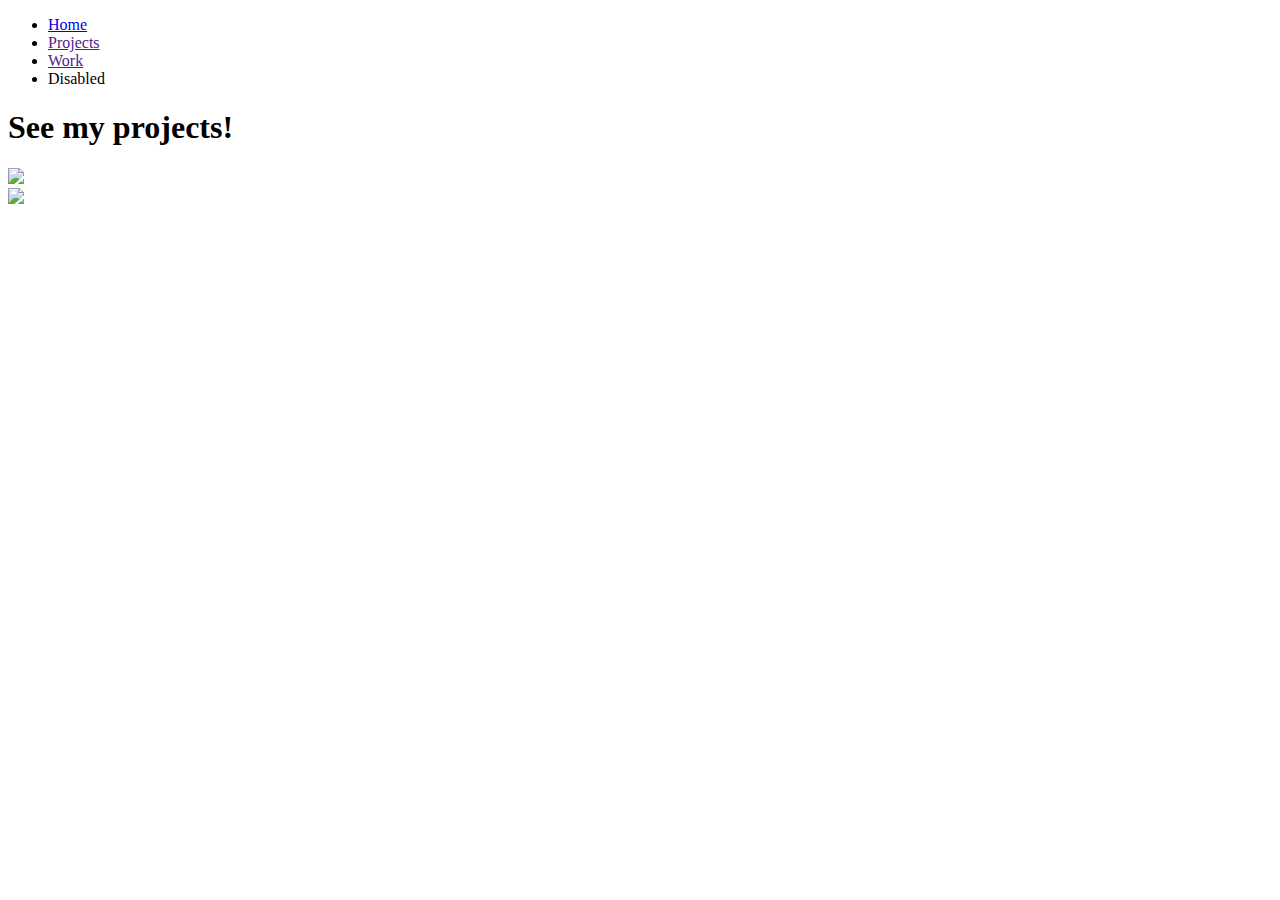
==== projects.html @ 774f16ed "reu posters:" ====
<!doctype html>
<html lang="en">
    <head>
        <meta charset="utf-8">
        <meta name="viewport" content="width=device-width, initial-scale=1">
        <title>My Projects</title>
        <link href="https://cdn.jsdelivr.net/npm/bootstrap@5.3.1/dist/css/bootstrap.min.css" rel="stylesheet" integrity="sha384-4bw+/aepP/YC94hEpVNVgiZdgIC5+VKNBQNGCHeKRQN+PtmoHDEXuppvnDJzQIu9" crossorigin="anonymous">
        <script src="https://cdn.jsdelivr.net/npm/bootstrap@5.3.1/dist/js/bootstrap.bundle.min.js" integrity="sha384-HwwvtgBNo3bZJJLYd8oVXjrBZt8cqVSpeBNS5n7C8IVInixGAoxmnlMuBnhbgrkm" crossorigin="anonymous"></script>
    </head>
    <body>
        <ul class="nav">
            <li class="nav-item">
                <a class="nav-link" href="index.html">Home</a>
            </li>
            <li class="nav-item">
                <a class="nav-link active" aria-current="page" href="">Projects</a>
            </li>            
            <li class="nav-item">
                <a class="nav-link" href="">Work</a>
            </li>
            <li class="nav-item">
                <a class="nav-link disabled" aria-disabled="true">Disabled</a>
            </li>
          </ul>

          
        <h1 class="d-flex p-2 rounded">See my projects!</h1>

        <div class="projects">
            <div class="project1" id="cmu">
                <img src="./Assets/images/CMUPoster.png" height="500px">
            </div>

            <div class="project2" id="usc">
                <img src="./Assets/images/USCPoster.png" height="500px">
            </div>
        </div>
        
    </body>
</html>
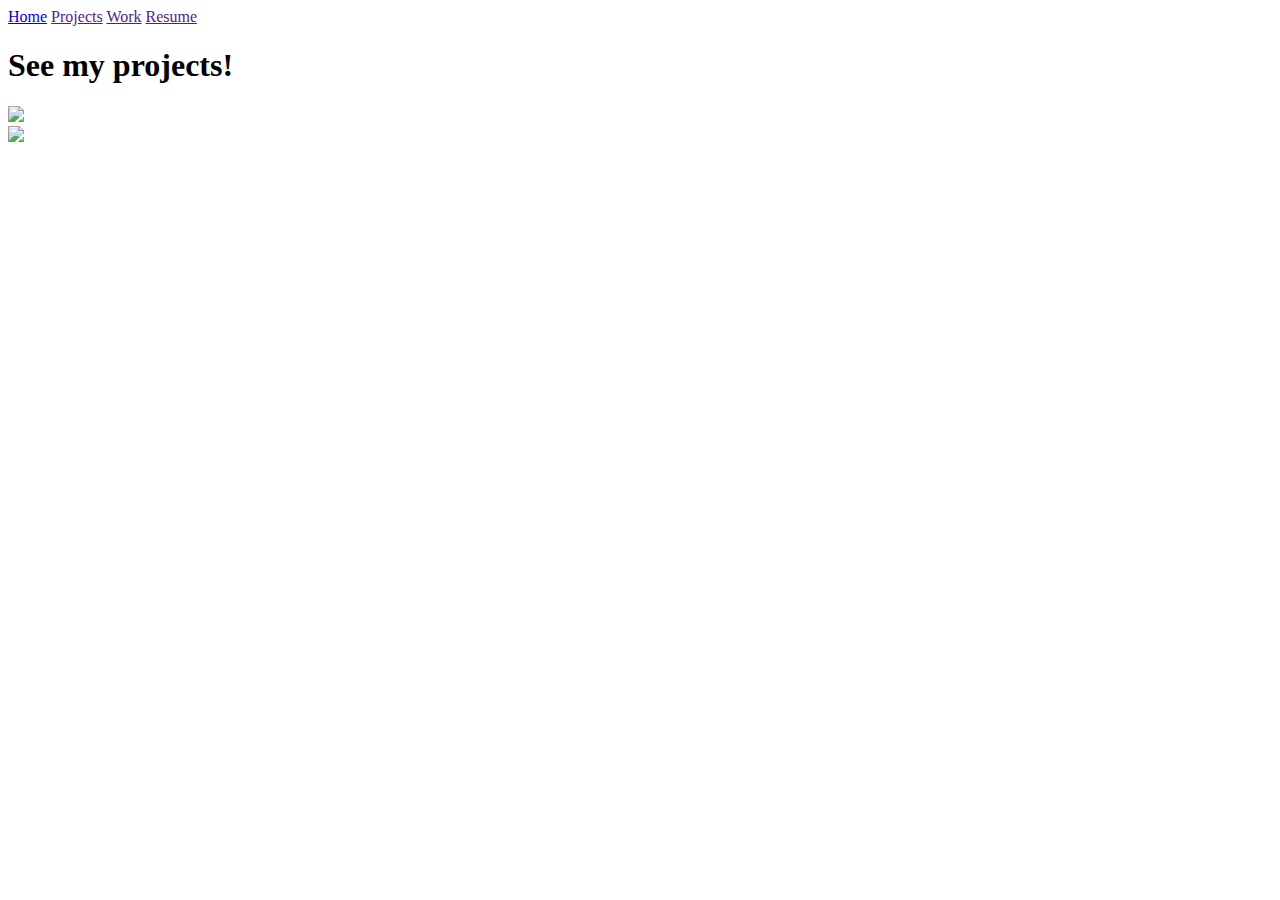
==== commit 033f6340: "starting design" ====
--- a/projects.html
+++ b/projects.html
@@ -6,32 +6,27 @@
         <title>My Projects</title>
         <link href="https://cdn.jsdelivr.net/npm/bootstrap@5.3.1/dist/css/bootstrap.min.css" rel="stylesheet" integrity="sha384-4bw+/aepP/YC94hEpVNVgiZdgIC5+VKNBQNGCHeKRQN+PtmoHDEXuppvnDJzQIu9" crossorigin="anonymous">
         <script src="https://cdn.jsdelivr.net/npm/bootstrap@5.3.1/dist/js/bootstrap.bundle.min.js" integrity="sha384-HwwvtgBNo3bZJJLYd8oVXjrBZt8cqVSpeBNS5n7C8IVInixGAoxmnlMuBnhbgrkm" crossorigin="anonymous"></script>
+        <script src="https://ajax.googleapis.com/ajax/libs/jquery/3.6.4/jquery.min.js"></script>
+        <script src="./Assets/js/main.js"></script>
     </head>
     <body>
-        <ul class="nav">
-            <li class="nav-item">
-                <a class="nav-link" href="index.html">Home</a>
-            </li>
-            <li class="nav-item">
-                <a class="nav-link active" aria-current="page" href="">Projects</a>
-            </li>            
-            <li class="nav-item">
-                <a class="nav-link" href="">Work</a>
-            </li>
-            <li class="nav-item">
-                <a class="nav-link disabled" aria-disabled="true">Disabled</a>
-            </li>
-          </ul>
+        <nav class="nav justify-content-end">
+            <a class="nav-link" href="index.html">Home</a>
+            <a class="nav-link active" aria-current="page" href="">Projects</a>
+            <a class="nav-link" href="">Work</a>
+            <a class="nav-link" href="">Resume</a>
+        </nav>
+        
 
           
         <h1 class="d-flex p-2 rounded">See my projects!</h1>
 
-        <div class="projects">
-            <div class="project1" id="cmu">
+        <div class="container-lg projects">
+            <div class="container-lg project1" id="cmu">
                 <img src="./Assets/images/CMUPoster.png" height="500px">
             </div>
 
-            <div class="project2" id="usc">
+            <div class="container-lg project2" id="usc">
                 <img src="./Assets/images/USCPoster.png" height="500px">
             </div>
         </div>
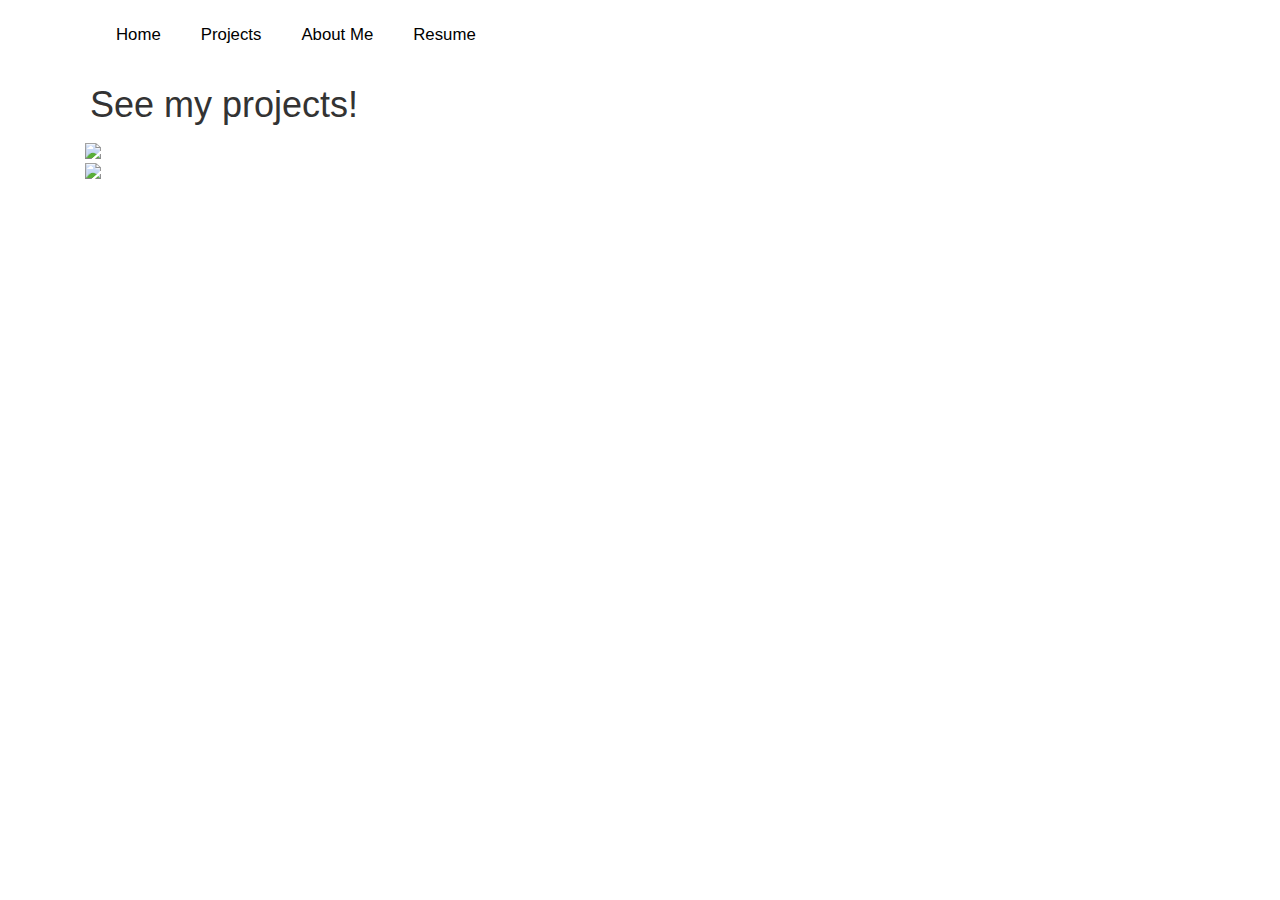
==== commit 0c226f02: "working on projects" ====
--- a/projects.html
+++ b/projects.html
@@ -1,20 +1,33 @@
 <!doctype html>
 <html lang="en">
     <head>
+
+        <!-- Required meta tags -->
         <meta charset="utf-8">
         <meta name="viewport" content="width=device-width, initial-scale=1">
-        <title>My Projects</title>
-        <link href="https://cdn.jsdelivr.net/npm/bootstrap@5.3.1/dist/css/bootstrap.min.css" rel="stylesheet" integrity="sha384-4bw+/aepP/YC94hEpVNVgiZdgIC5+VKNBQNGCHeKRQN+PtmoHDEXuppvnDJzQIu9" crossorigin="anonymous">
-        <script src="https://cdn.jsdelivr.net/npm/bootstrap@5.3.1/dist/js/bootstrap.bundle.min.js" integrity="sha384-HwwvtgBNo3bZJJLYd8oVXjrBZt8cqVSpeBNS5n7C8IVInixGAoxmnlMuBnhbgrkm" crossorigin="anonymous"></script>
-        <script src="https://ajax.googleapis.com/ajax/libs/jquery/3.6.4/jquery.min.js"></script>
+        <link rel="icon" href="data:,">
+    
+        <!-- jquery -->
+        <script src="http://code.jquery.com/jquery-3.3.1.min.js"></script>
+        <script src="https://code.jquery.com/ui/1.12.0/jquery-ui.min.js"></script>
+        <link rel="stylesheet" href="http://code.jquery.com/ui/1.12.1/themes/base/jquery-ui.css">
+    
+        <!-- Bootstrap CSS -->
+        <link rel="stylesheet" href="https://stackpath.bootstrapcdn.com/bootstrap/4.2.1/css/bootstrap.min.css">
+        <link rel="stylesheet" href="https://maxcdn.bootstrapcdn.com/bootstrap/3.3.7/css/bootstrap.min.css">
+    
+    
+        <title>Projects</title>
+        <link href="./Assets/CSS/index.css" rel="stylesheet">
         <script src="./Assets/js/main.js"></script>
+    
     </head>
-    <body>
-        <nav class="nav justify-content-end">
-            <a class="nav-link" href="index.html">Home</a>
-            <a class="nav-link active" aria-current="page" href="">Projects</a>
-            <a class="nav-link" href="">Work</a>
-            <a class="nav-link" href="">Resume</a>
+    <body class="container">
+        <nav class="navbar navbar-expand-lg navbar-light m-3" id="navbar">
+            <a class="nav-link active me-auto pr-5" aria-current="page" href="">Home</a>
+            <a class="nav-link pr-5" href="projects.html">Projects</a>
+            <a class="nav-link pr-5" href="">About Me</a>
+            <a class="nav-link pr-5" href="">Resume</a>
         </nav>
         
 
--- a/Assets/CSS/index.css
+++ b/Assets/CSS/index.css
@@ -0,0 +1,19 @@
+
+
+.nav-link {
+    color: black;
+    font-size: larger;
+}
+
+.base{
+    background-color: #FC96AF;
+}
+
+.accent{
+    background-color: #52ECBC;
+}
+
+.bio-text{
+    font-weight: 300;
+    font-size: calc(1.75vw);
+}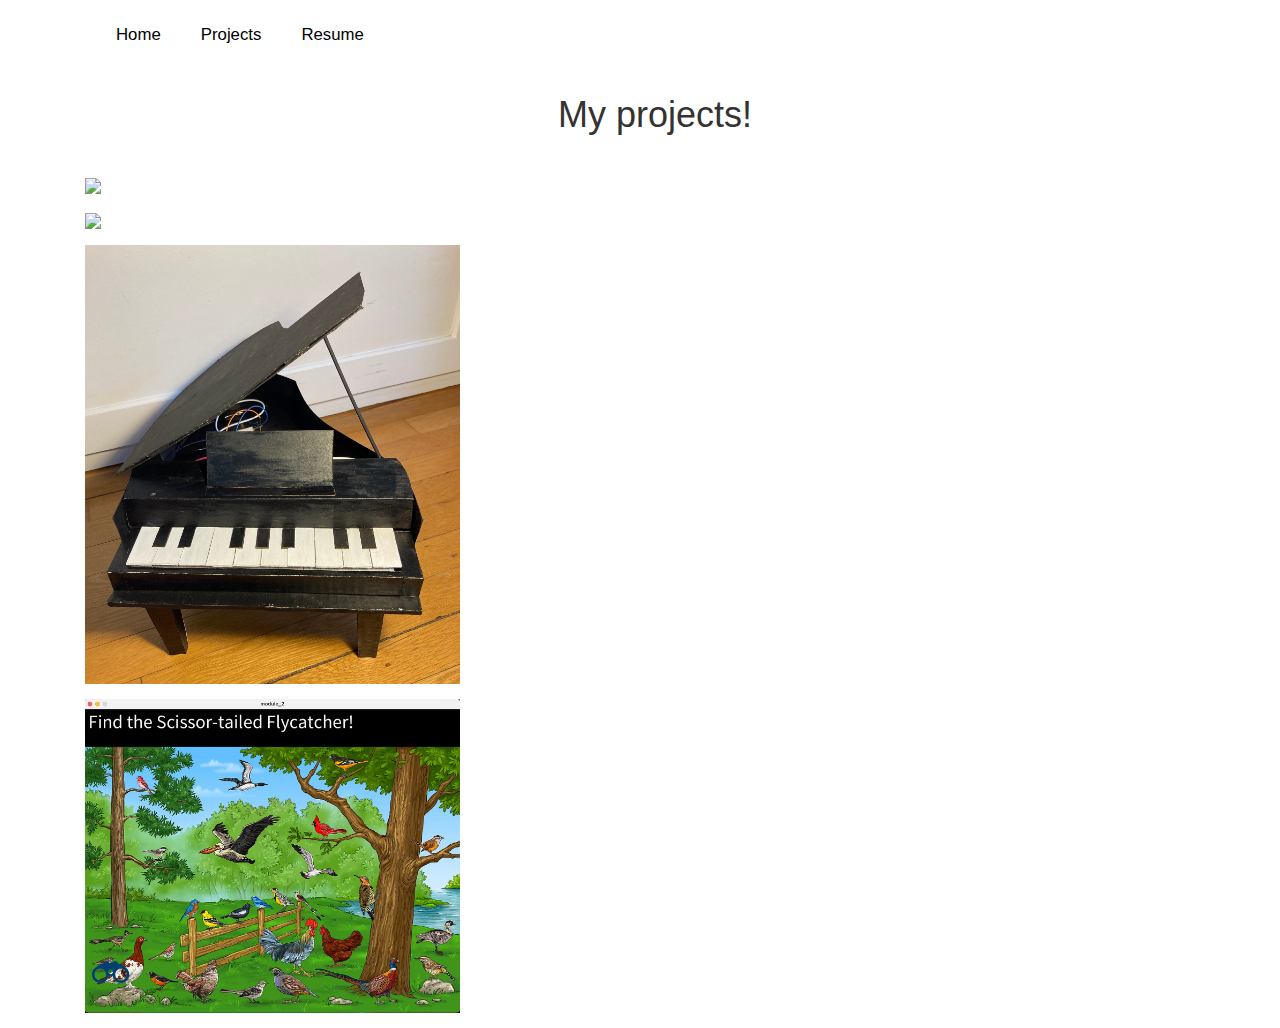
==== commit 47dcde81: "working on projects some more" ====
--- a/projects.html
+++ b/projects.html
@@ -23,26 +23,47 @@
     
     </head>
     <body class="container">
+
         <nav class="navbar navbar-expand-lg navbar-light m-3" id="navbar">
-            <a class="nav-link active me-auto pr-5" aria-current="page" href="">Home</a>
-            <a class="nav-link pr-5" href="projects.html">Projects</a>
-            <a class="nav-link pr-5" href="">About Me</a>
+            <a class="nav-link pr-5" href="index.html">Home</a>
+            <a class="nav-link pr-5" href="">Projects</a>
+            <!-- <a class="nav-link pr-5" href="index.html">About Me</a> -->
             <a class="nav-link pr-5" href="">Resume</a>
         </nav>
         
-
-          
-        <h1 class="d-flex p-2 rounded">See my projects!</h1>
-
-        <div class="container-lg projects">
-            <div class="container-lg project1" id="cmu">
-                <img src="./Assets/images/CMUPoster.png" height="500px">
+        <div class="container">
+            <div class="text-center">
+                <h1 class="p-2 pb-5">My projects!</h1>
+            </div>
+              
+            
+    
+            <div class="row pb-4">
+                <div class="" id="project-page-aj">
+                    <img src="./Assets/images/CMUPoster.png" width="375">
+                </div>
             </div>
 
-            <div class="container-lg project2" id="usc">
-                <img src="./Assets/images/USCPoster.png" height="500px">
+            <div class="row pb-4">
+                <div class="" id="project-page-music-cube">
+                    <img src="./Assets/images/USCPoster.png" height="500px">
+                </div>
+            </div>
+
+            <div class="row pb-4">
+                <div class="" id="project-page-piano">
+                    <img src="./Assets/images/Portable-Piano.jpeg" width="375px">
+                </div>
+            </div>
+
+            <div class="row pb-4">
+                <div class="" id="project-page-bird">
+                    <img src="./Assets/images/Bird-Watching.png" width="375px">
+                </div>
             </div>
         </div>
+
+       
         
     </body>
 </html>--- a/Assets/CSS/index.css
+++ b/Assets/CSS/index.css
@@ -16,4 +16,16 @@
 .bio-text{
     font-weight: 300;
     font-size: calc(1.75vw);
+}
+
+.summary-text{
+    background-color: #FC96AF;
+    border-radius: 4px;
+    position: absolute;
+    top: 20%;
+    left: 6vh;
+    width: 15dvw;
+    font-size: 1.2vw;
+    font-weight: bold;
+    color: black;
 }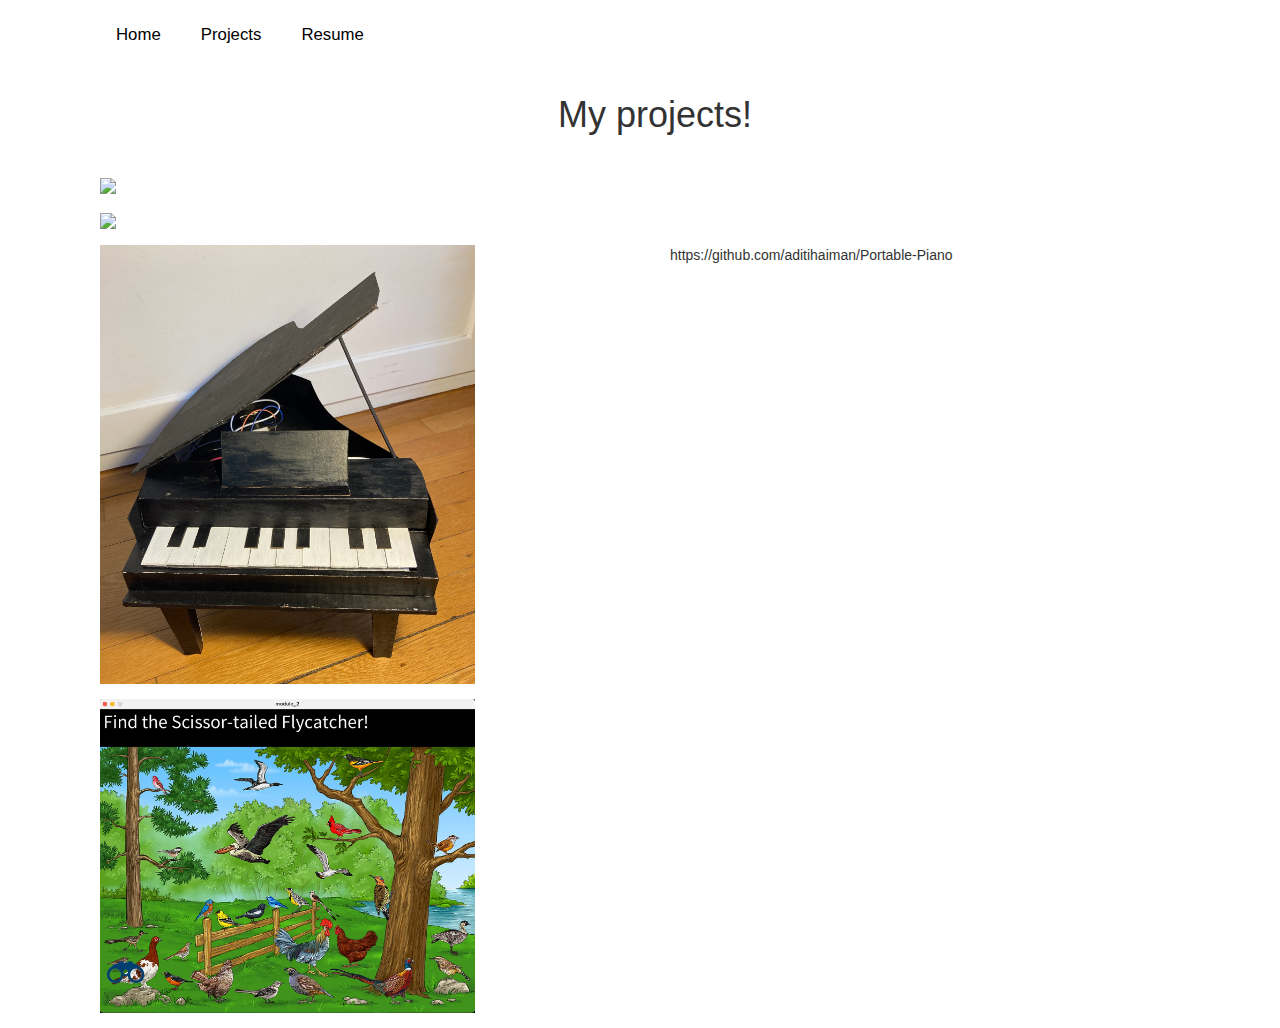
==== commit 5b733718: "fix jquery link" ====
--- a/projects.html
+++ b/projects.html
@@ -8,7 +8,7 @@
         <link rel="icon" href="data:,">
     
         <!-- jquery -->
-        <script src="http://code.jquery.com/jquery-3.3.1.min.js"></script>
+        <script src="https://code.jquery.com/jquery-3.3.1.min.js"></script>
         <script src="https://code.jquery.com/ui/1.12.0/jquery-ui.min.js"></script>
         <link rel="stylesheet" href="http://code.jquery.com/ui/1.12.1/themes/base/jquery-ui.css">
     
@@ -39,25 +39,28 @@
             
     
             <div class="row pb-4">
-                <div class="" id="project-page-aj">
+                <div class="col" id="project-page-aj">
                     <img src="./Assets/images/CMUPoster.png" width="375">
                 </div>
             </div>
 
             <div class="row pb-4">
-                <div class="" id="project-page-music-cube">
+                <div class="col" id="project-page-music-cube">
                     <img src="./Assets/images/USCPoster.png" height="500px">
                 </div>
             </div>
 
             <div class="row pb-4">
-                <div class="" id="project-page-piano">
+                <div class="col" id="project-page-piano">
                     <img src="./Assets/images/Portable-Piano.jpeg" width="375px">
+                </div>
+                <div class="col">
+                    https://github.com/aditihaiman/Portable-Piano
                 </div>
             </div>
 
             <div class="row pb-4">
-                <div class="" id="project-page-bird">
+                <div class="col" id="project-page-bird">
                     <img src="./Assets/images/Bird-Watching.png" width="375px">
                 </div>
             </div>
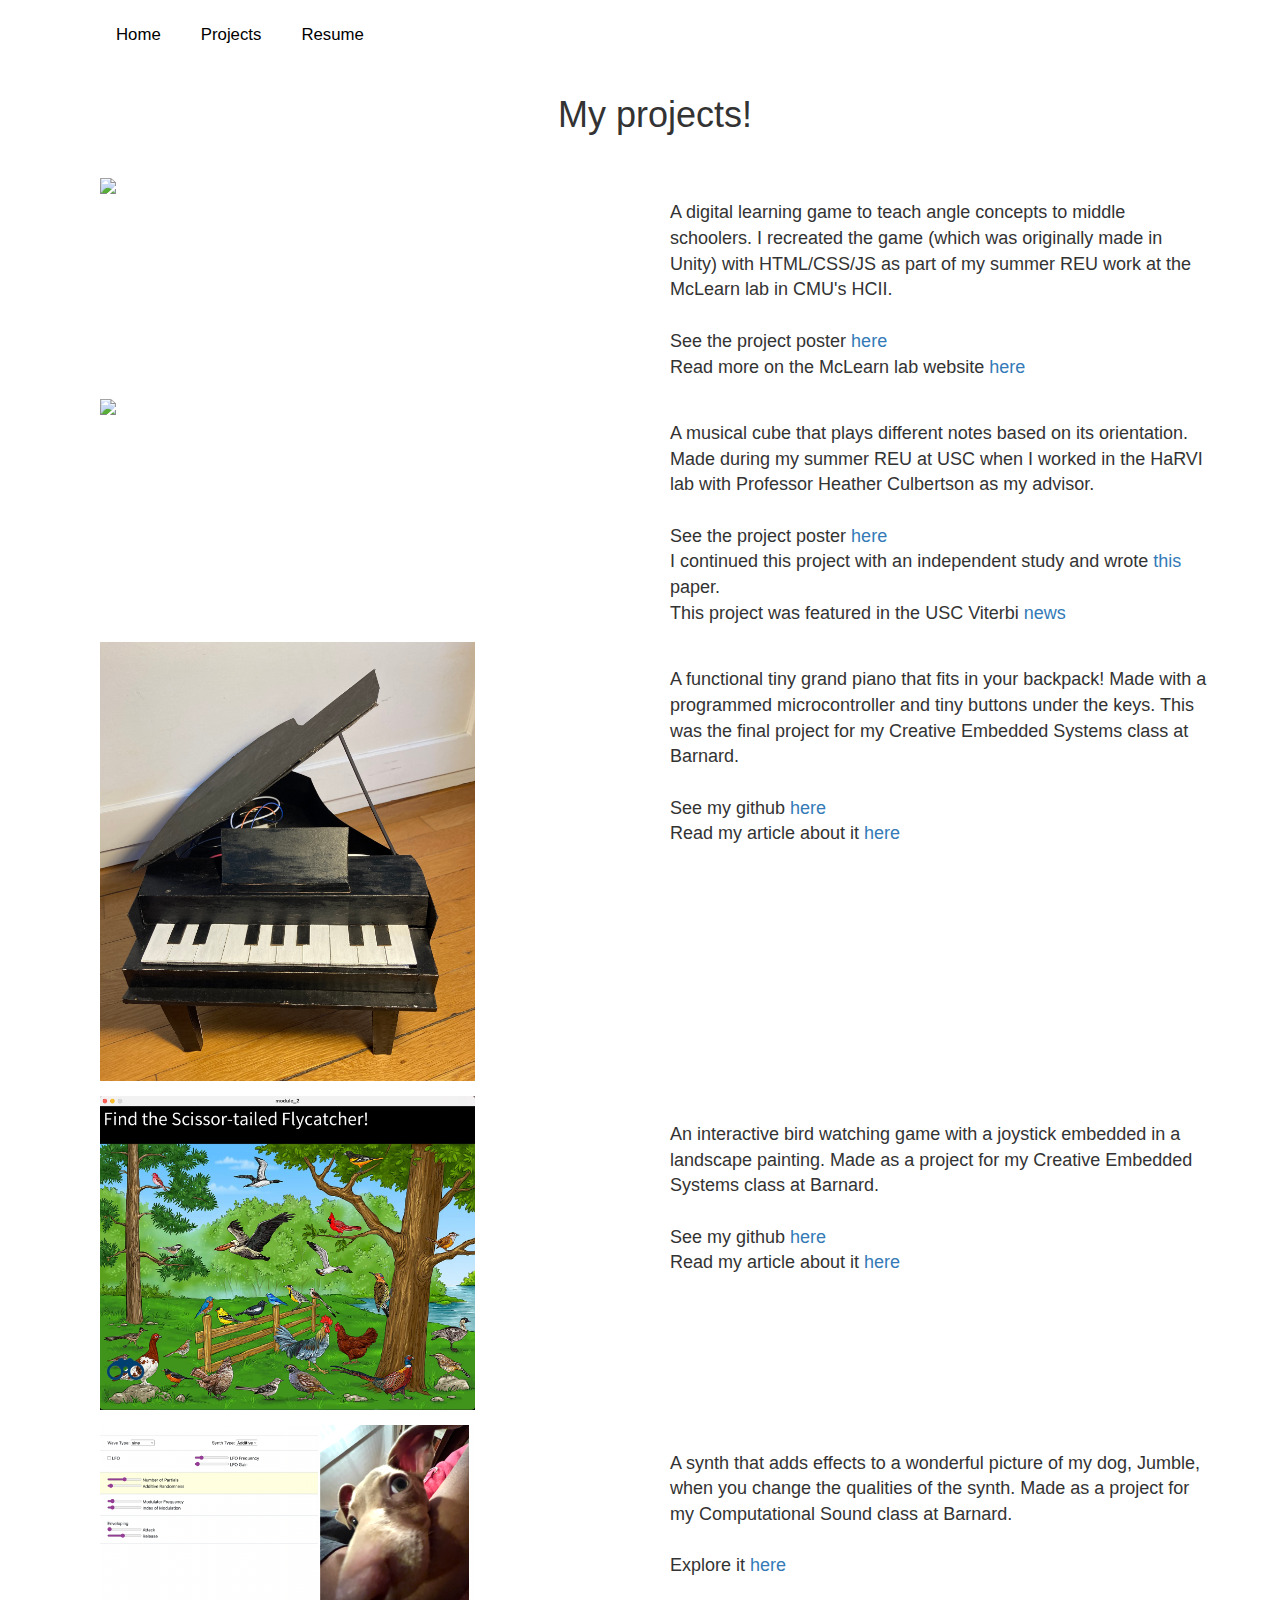
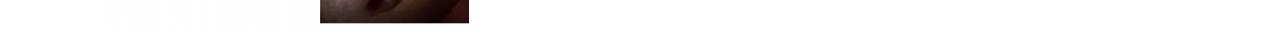
==== commit a81b8980: "project page first draft done" ====
--- a/projects.html
+++ b/projects.html
@@ -1,72 +1,137 @@
 <!doctype html>
 <html lang="en">
-    <head>
 
-        <!-- Required meta tags -->
-        <meta charset="utf-8">
-        <meta name="viewport" content="width=device-width, initial-scale=1">
-        <link rel="icon" href="data:,">
-    
-        <!-- jquery -->
-        <script src="https://code.jquery.com/jquery-3.3.1.min.js"></script>
-        <script src="https://code.jquery.com/ui/1.12.0/jquery-ui.min.js"></script>
-        <link rel="stylesheet" href="http://code.jquery.com/ui/1.12.1/themes/base/jquery-ui.css">
-    
-        <!-- Bootstrap CSS -->
-        <link rel="stylesheet" href="https://stackpath.bootstrapcdn.com/bootstrap/4.2.1/css/bootstrap.min.css">
-        <link rel="stylesheet" href="https://maxcdn.bootstrapcdn.com/bootstrap/3.3.7/css/bootstrap.min.css">
-    
-    
-        <title>Projects</title>
-        <link href="./Assets/CSS/index.css" rel="stylesheet">
-        <script src="./Assets/js/main.js"></script>
-    
-    </head>
-    <body class="container">
+<head>
 
-        <nav class="navbar navbar-expand-lg navbar-light m-3" id="navbar">
-            <a class="nav-link pr-5" href="index.html">Home</a>
-            <a class="nav-link pr-5" href="">Projects</a>
-            <!-- <a class="nav-link pr-5" href="index.html">About Me</a> -->
-            <a class="nav-link pr-5" href="">Resume</a>
-        </nav>
-        
-        <div class="container">
-            <div class="text-center">
-                <h1 class="p-2 pb-5">My projects!</h1>
+    <!-- Required meta tags -->
+    <meta charset="utf-8">
+    <meta name="viewport" content="width=device-width, initial-scale=1">
+    <link rel="icon" href="data:,">
+
+    <!-- jquery -->
+    <script src="https://code.jquery.com/jquery-3.3.1.min.js"></script>
+    <script src="https://code.jquery.com/ui/1.12.0/jquery-ui.min.js"></script>
+    <link rel="stylesheet" href="http://code.jquery.com/ui/1.12.1/themes/base/jquery-ui.css">
+
+    <!-- Bootstrap CSS -->
+    <link rel="stylesheet" href="https://stackpath.bootstrapcdn.com/bootstrap/4.2.1/css/bootstrap.min.css">
+    <link rel="stylesheet" href="https://maxcdn.bootstrapcdn.com/bootstrap/3.3.7/css/bootstrap.min.css">
+
+
+    <title>Projects</title>
+    <link href="./Assets/CSS/index.css" rel="stylesheet">
+    <script src="./Assets/js/main.js"></script>
+
+</head>
+
+<body class="container">
+
+    <nav class="navbar navbar-expand-lg navbar-light m-3" id="navbar">
+        <a class="nav-link pr-5" href="index.html">Home</a>
+        <a class="nav-link pr-5" href="">Projects</a>
+        <!-- <a class="nav-link pr-5" href="index.html">About Me</a> -->
+        <a class="nav-link pr-5" href="">Resume</a>
+    </nav>
+
+    <div class="container">
+        <div class="text-center">
+            <h1 class="p-2 pb-5">My projects!</h1>
+        </div>
+
+
+
+        <div class="row pb-4">
+            <div class="col" id="project-page-aj">
+                <img src="./Assets/images/CMUPoster.png" width="375">
             </div>
-              
-            
-    
-            <div class="row pb-4">
-                <div class="col" id="project-page-aj">
-                    <img src="./Assets/images/CMUPoster.png" width="375">
-                </div>
-            </div>
+            <div class="col project-description">
+                <br>
+                A digital learning game to teach angle concepts to middle schoolers. I recreated the game (which was originally made in Unity)
+                with HTML/CSS/JS as part of my summer REU work at the McLearn lab in CMU's HCII.
 
-            <div class="row pb-4">
-                <div class="col" id="project-page-music-cube">
-                    <img src="./Assets/images/USCPoster.png" height="500px">
-                </div>
-            </div>
+                <br><br>
+                See the project poster <a href="./Assets/images/CMUPoster.png">here</a>
+                <br>
 
-            <div class="row pb-4">
-                <div class="col" id="project-page-piano">
-                    <img src="./Assets/images/Portable-Piano.jpeg" width="375px">
-                </div>
-                <div class="col">
-                    https://github.com/aditihaiman/Portable-Piano
-                </div>
-            </div>
-
-            <div class="row pb-4">
-                <div class="col" id="project-page-bird">
-                    <img src="./Assets/images/Bird-Watching.png" width="375px">
-                </div>
+                Read more on the McLearn lab website <a href="https://www.cs.cmu.edu/~bmclaren/mclearnlab/research/?open=publications-Angle-Jungle#project-Angle-Jungle">here</a>
             </div>
         </div>
 
-       
-        
-    </body>
+        <div class="row pb-4">
+            <div class="col" id="project-page-music-cube">
+                <img src="./Assets/images/USCPoster.png" height="500px">
+
+            </div>
+            <div class="col project-description">
+                <br>
+                A musical cube that plays different notes based on its orientation. 
+                Made during my summer REU at USC when I worked in the HaRVI lab with Professor Heather Culbertson as my advisor.
+                <br><br>
+
+                See the project poster <a href="./Assets/images/USCPoster.png">here</a>
+
+                <br>
+
+                I continued this project with an independent study and wrote <a href="./Assets/images/Final_report.pdf">this</a> paper.
+                
+                <br>
+
+                This project was featured in the USC Viterbi <a href="https://viterbischool.usc.edu/news/2022/10/student-roboticists-ideas-come-to-life-during-summer-research-program/">news</a>
+            </div>
+        </div>
+
+        <div class="row pb-4">
+            <div class="col" id="project-page-piano">
+                <img src="./Assets/images/Portable-Piano.jpeg" width="375px">
+            </div>
+            <div class="col project-description">
+                <br>
+                A functional tiny grand piano that fits in your backpack! Made with a programmed microcontroller and tiny buttons under the keys.
+                This was the final project for my Creative Embedded Systems class at Barnard.
+
+                <br><br>
+                See my github <a href="https://github.com/aditihaiman/Portable-Piano">here</a>
+                <br>
+                Read my article about it <a href="https://medium.com/@ah3820/portable-piano-10ae856a90e4">here</a>
+                
+            </div>
+        </div>
+
+        <div class="row pb-4">
+            <div class="col" id="project-page-bird">
+                <img src="./Assets/images/Bird-Watching.png" width="375px">
+            </div>
+            <div class="col project-description">
+                <br>
+                An interactive bird watching game with a joystick embedded in a landscape painting. Made as a project for my Creative Embedded Systems
+                class at Barnard.
+
+                <br><br>
+                See my github <a href="https://github.com/aditihaiman/Interactive-Devices">here</a>
+
+                <br>
+                
+                Read my article about it <a href="https://medium.com/@ah3820/interactive-devices-bird-watching-game-76b8dafcaa97">here</a>
+                
+            </div>
+        </div>
+
+        <div class="row pb-4">
+            <div class="col" id="project-page-jumble">
+                <img src="./Assets/images/Jumble-synth.png" width="375px">
+            </div>
+            <div class="col project-description">
+                <br> 
+                A synth that adds effects to a wonderful picture of my dog, Jumble, when you change the qualities of the
+                synth. Made as a project for my Computational Sound class at Barnard.
+                <br><br>
+                Explore it <a href="https://aditihaiman.github.io/CompSoundLab2/">here</a>
+            </div>
+        </div>
+    </div>
+
+
+
+</body>
+
 </html>--- a/Assets/CSS/index.css
+++ b/Assets/CSS/index.css
@@ -28,4 +28,8 @@
     font-size: 1.2vw;
     font-weight: bold;
     color: black;
+}
+
+.project-description{
+    font-size: large;
 }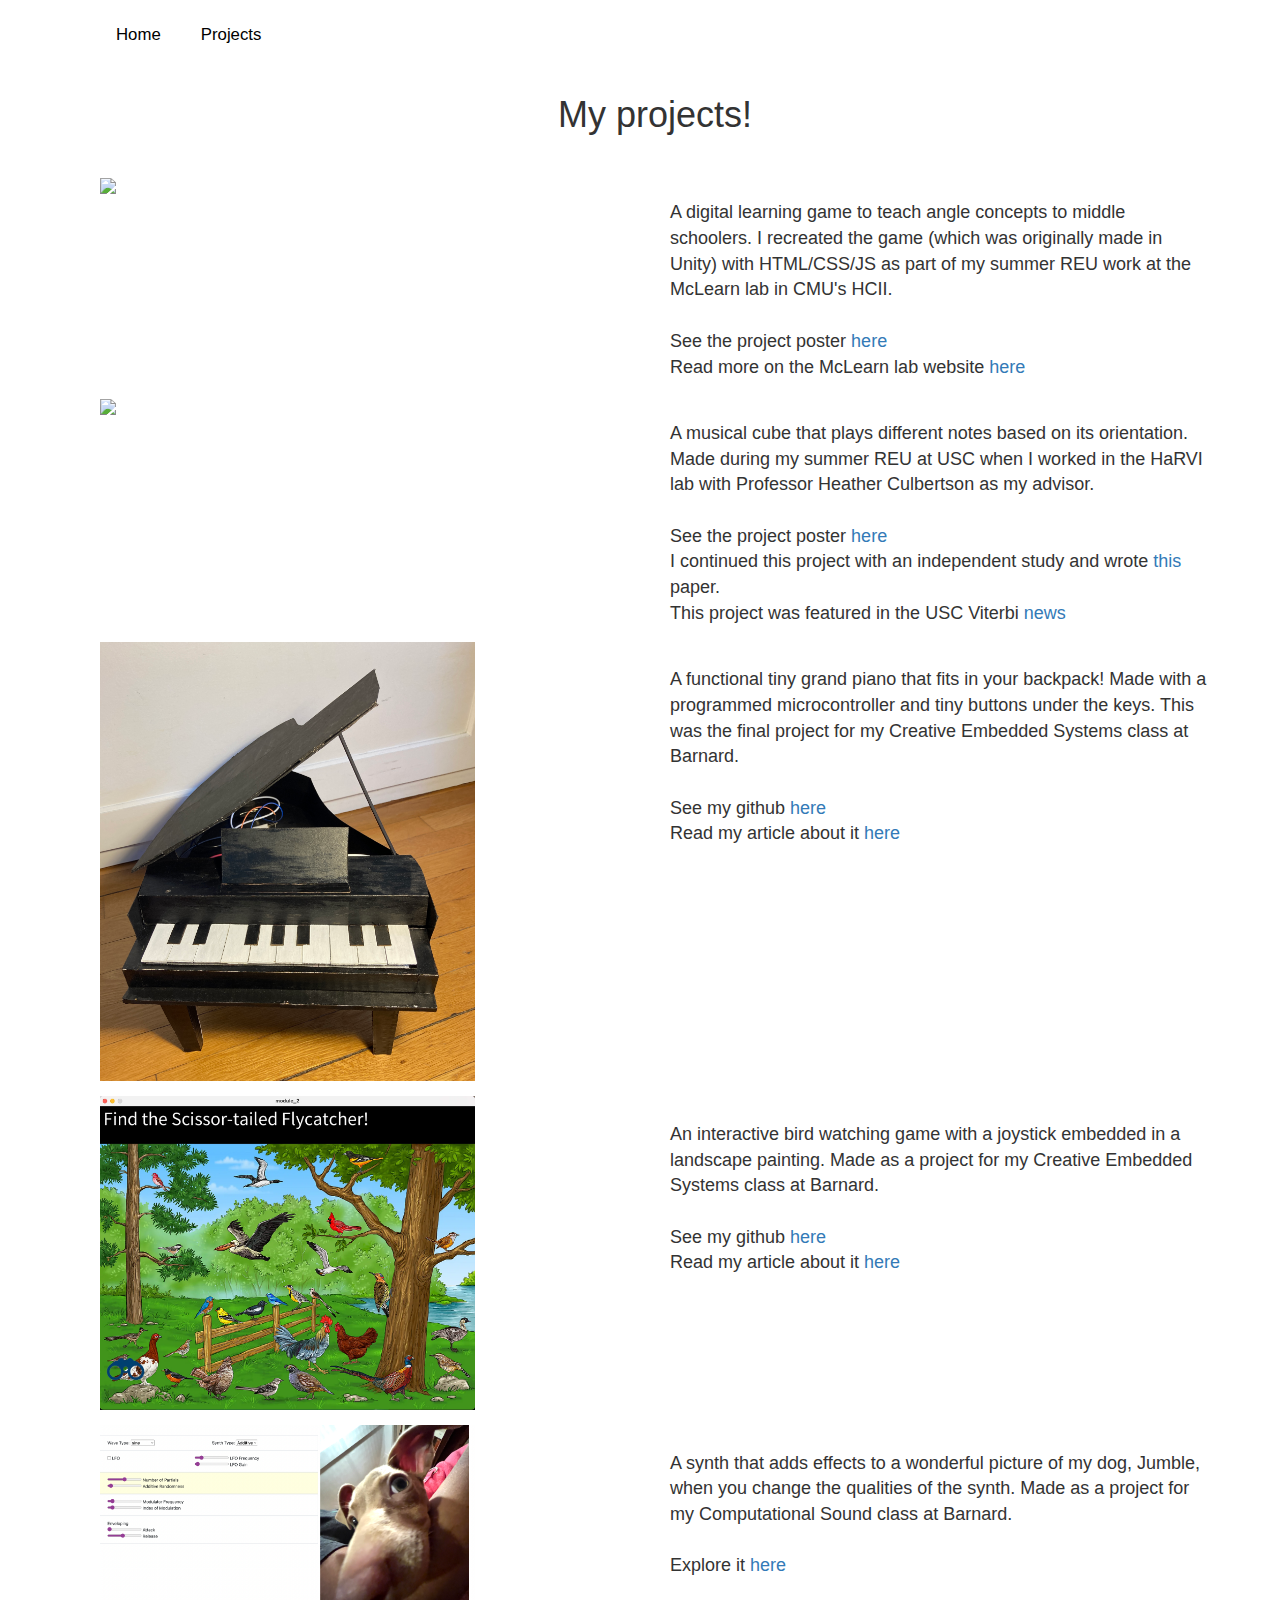
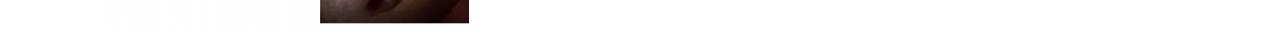
==== commit 33eed289: "new photo" ====
--- a/projects.html
+++ b/projects.html
@@ -30,7 +30,7 @@
         <a class="nav-link pr-5" href="index.html">Home</a>
         <a class="nav-link pr-5" href="">Projects</a>
         <!-- <a class="nav-link pr-5" href="index.html">About Me</a> -->
-        <a class="nav-link pr-5" href="">Resume</a>
+        <!-- <a class="nav-link pr-5" href="">Resume</a> -->
     </nav>
 
     <div class="container">
--- a/Assets/CSS/index.css
+++ b/Assets/CSS/index.css
@@ -32,4 +32,10 @@
 
 .project-description{
     font-size: large;
+}
+
+.resume-pdf{
+
+    width:100vh;
+    height: 800px;
 }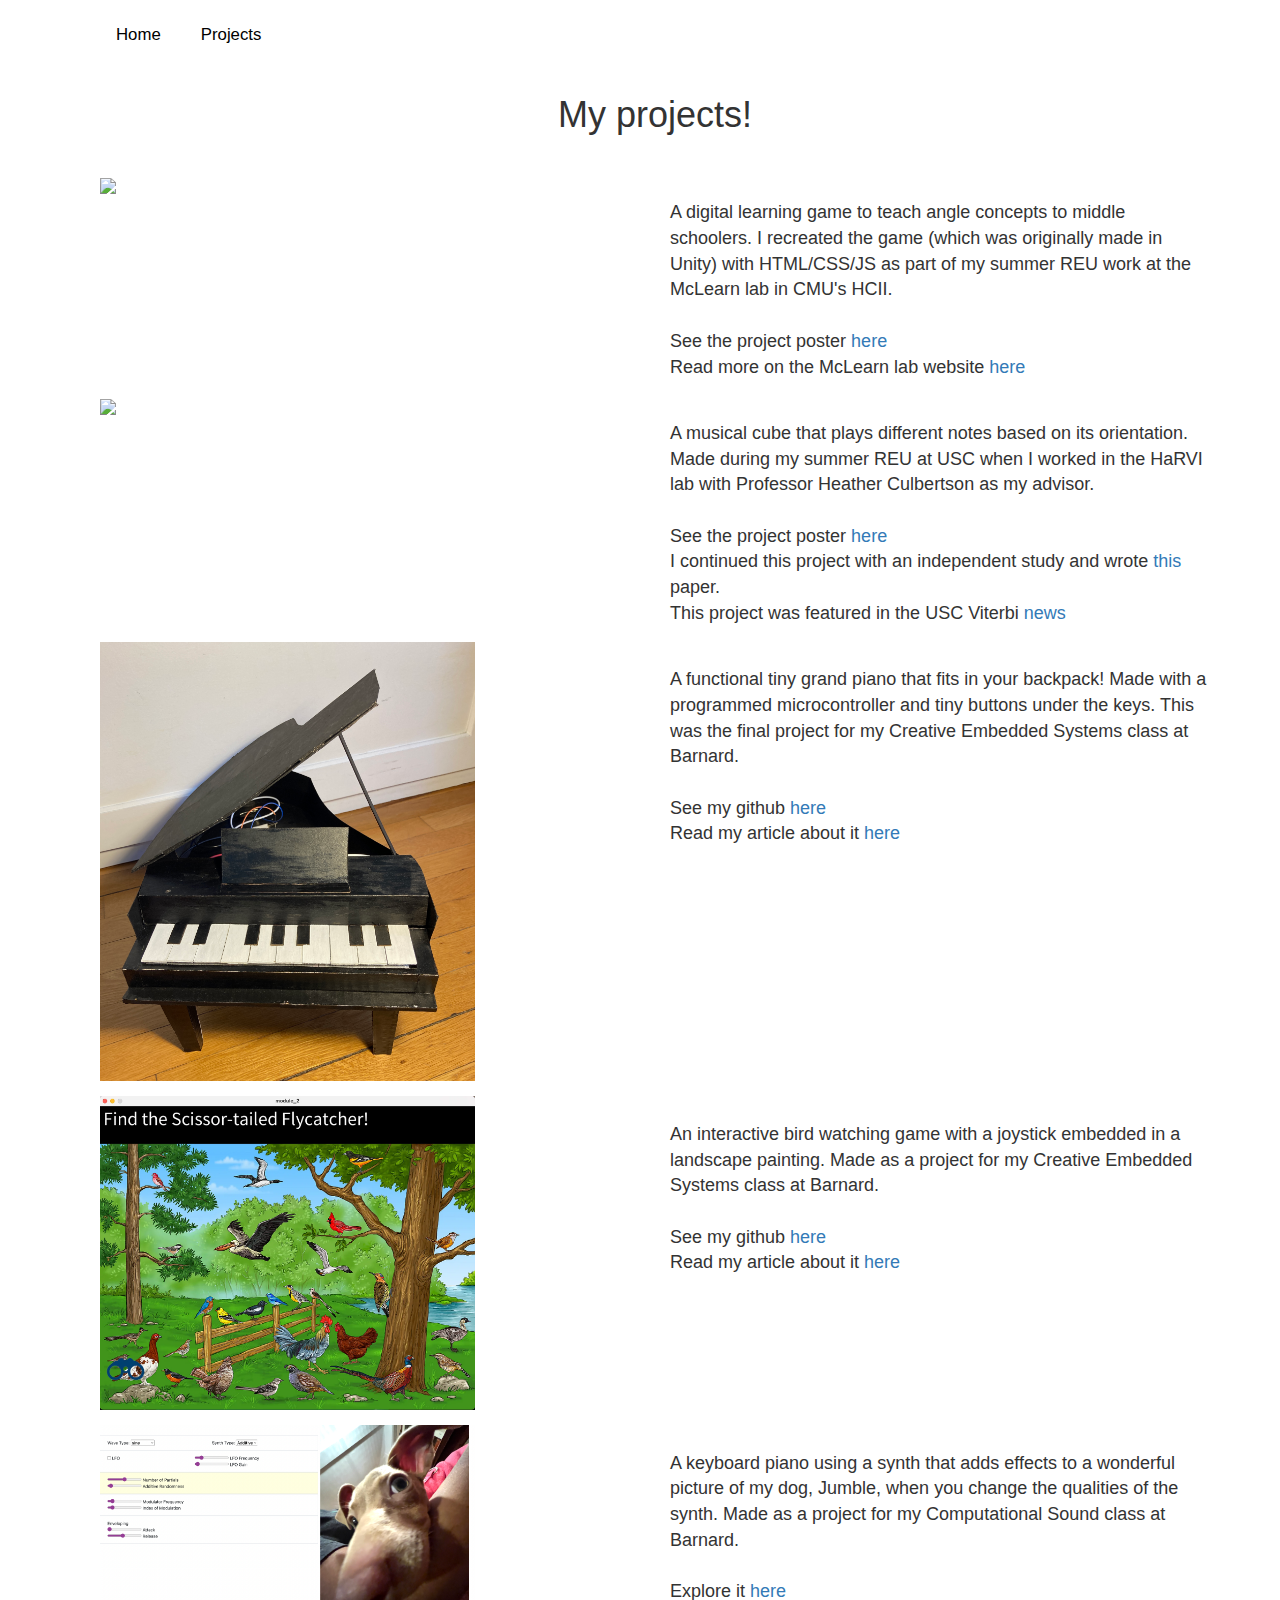
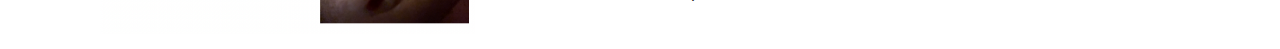
==== commit d66ff734: "jumble description" ====
--- a/projects.html
+++ b/projects.html
@@ -122,7 +122,7 @@
             </div>
             <div class="col project-description">
                 <br> 
-                A synth that adds effects to a wonderful picture of my dog, Jumble, when you change the qualities of the
+                A keyboard piano using a synth that adds effects to a wonderful picture of my dog, Jumble, when you change the qualities of the
                 synth. Made as a project for my Computational Sound class at Barnard.
                 <br><br>
                 Explore it <a href="https://aditihaiman.github.io/CompSoundLab2/">here</a>
